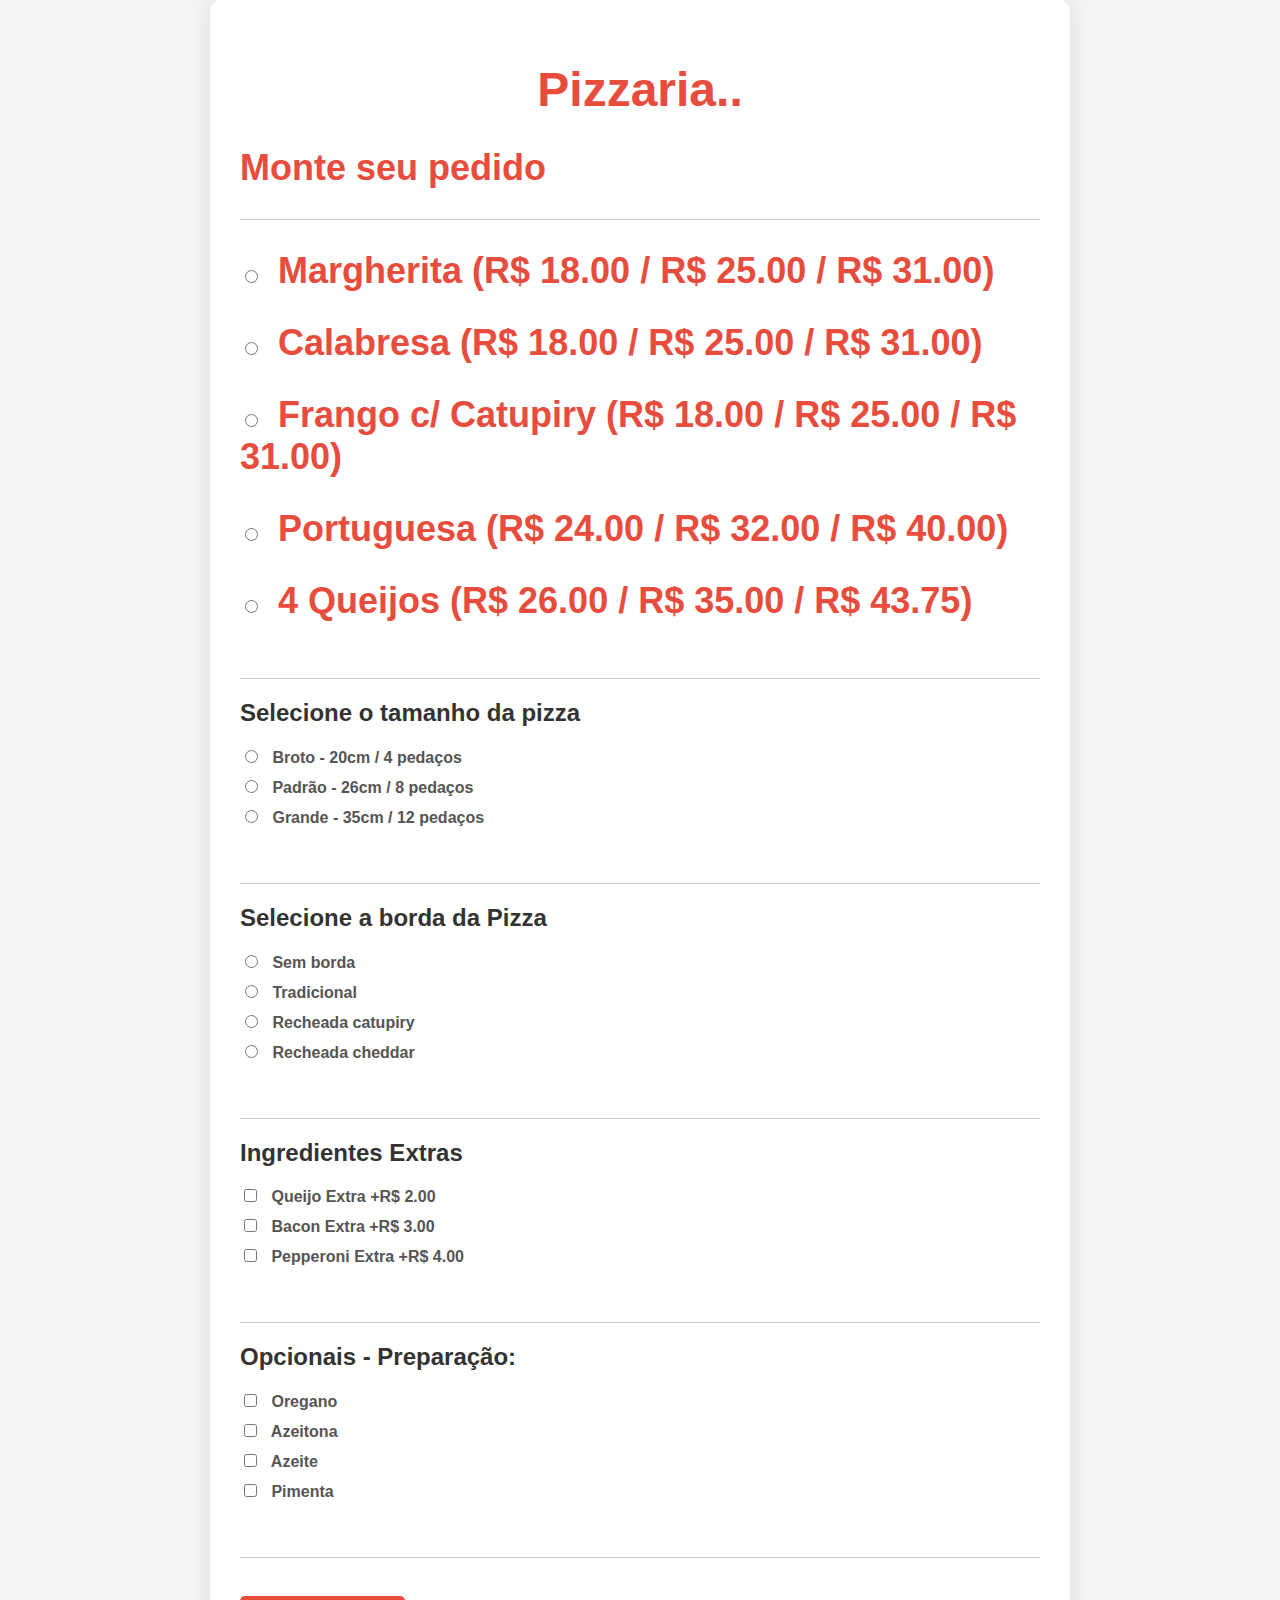
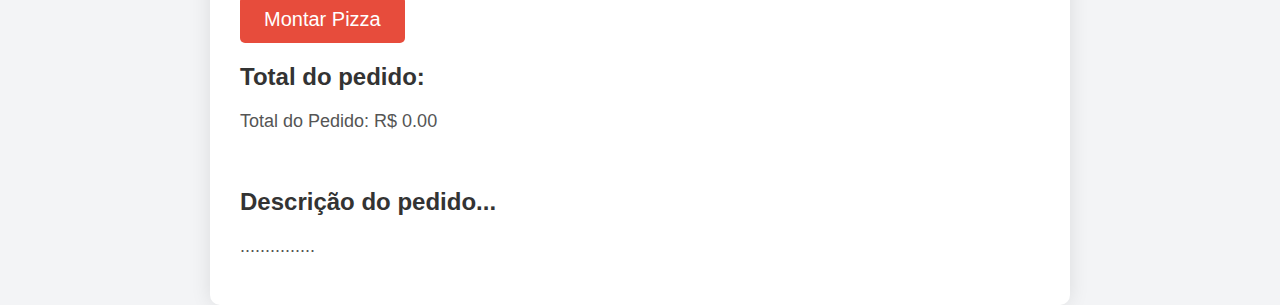
==== index.html @ 5376e757 "applewatch" ====
<!DOCTYPE html>
<html lang="pt-br">
<head>
    <meta charset="UTF-8">
    <meta name="viewport" content="width=device-width, initial-scale=1.0">
    <title>Pizzaria..</title>
    <link rel="stylesheet" type="text/css" href="/styles.css">
</head>
<body>
    <div class="container">
        <h1> Pizzaria..</h1>

        <h2 class="pedido-title"> Monte seu pedido</h2>
        <hr>
        <div class="pedido-title">
            <input type="radio" name="sabor" value="margherits" data-sabor="margherits"> Margherita (R$ 18.00 / R$ 25.00 / R$ 31.00)
        </div>
        <div class="pedido-title">
            <input type="radio" name="sabor" value="calabresa" data-sabor="calabresa"> Calabresa (R$ 18.00 / R$ 25.00 / R$ 31.00)
        </div>
        <div class="pedido-title">
            <input type="radio" name="sabor" value="frango" data-sabor="frango"> Frango c/ Catupiry (R$ 18.00 / R$ 25.00 / R$ 31.00)
        </div>
        <div class="pedido-title">
            <input type="radio" name="sabor" value="portuguesa" data-sabor="portuguesa"> Portuguesa (R$ 24.00 / R$ 32.00 / R$ 40.00)
        </div>
        <div class="pedido-title">
            <input type="radio" name="sabor" value="queijos" data-sabor="queijos"> 4 Queijos (R$ 26.00 / R$ 35.00 / R$ 43.75)
        </div>
        <br><br>
        <hr>

        <h2>Selecione o tamanho da pizza</h2>

        <label>
            <input type="radio" name="tamanho" value="brotinho" data-tamanho="brotinho"> Broto - 20cm / 4 pedaços 
        </label>
        <label>
            <input type="radio" name="tamanho" value="padrao" data-tamanho="padrao"> Padrão - 26cm / 8 pedaços 
        </label>
        <label>
            <input type="radio" name="tamanho" value="grande" data-tamanho="grande"> Grande - 35cm / 12 pedaços 
        </label>
        <br><br>
        <hr>
        <h2> Selecione a borda da Pizza </h2>
        <label><input type="radio" name="borda" value="Sem borda" data-borda="Sem borda"> Sem borda
        </label>
        <label>
            <input type="radio" name="borda" value="Tradicional" data-borda="Tradicional"> Tradicional
        </label>
        <label>
            <input type="radio" name="borda" value="Recheada catupiry" data-borda="Recheada catupiry"> Recheada catupiry
        </label>
        <label>
            <input type="radio" name="borda" value="Recheada cheddar" data-borda="Recheada cheddar"> Recheada cheddar
        </label>
        <br><br>
        <hr>
        <h2> Ingredientes Extras</h2>
        <label>
            <input type="checkbox" name="extra-queijo" data-extra="extra-queijo"> Queijo Extra +R$ 2.00
        </label>
        <label>
            <input type="checkbox" name="extra-bacon" data-extra="extra-bacon"> Bacon Extra +R$ 3.00
        </label>
        <label>
            <input type="checkbox" name="extra-pepperoni" data-extra="extra-pepperoni"> Pepperoni Extra +R$ 4.00
        </label>
        <br><br>
        <hr>
        <h2> Opcionais - Preparação:</h2>
        <label>
            <input type="checkbox" name="opcionais-oregano" data-opcionais="opcionais-oregano"> Oregano
        </label>
        <label>
            <input type="checkbox" name="opcionais-azeitona" data-opcionais="opcionais-azeitona"> Azeitona
        </label>
        <label>
            <input type="checkbox" name="opcionais-azeite" data-opcionais="opcionais-azeite"> Azeite
        </label>
        <label>
            <input type="checkbox" name="opcionais-pimenta" data-opcionais="opcionais-pimenta"> Pimenta
        </label>
        <br><br>
        <hr>
        <button>Montar Pizza</button>
        <h2>Total do pedido:</h2>
        <p id="total-pedido">Total do Pedido: R$ 0.00</p>
        <br>
        <h2>Descrição do pedido...</h2>
        <p id="descricao-pedido">...............</p>
        
        <script src="./appPizzaria.js"></script>

    </div>
</body>
</html>
---- styles.css ----
body {
    font-family: 'Segoe UI', Tahoma, Geneva, Verdana, sans-serif;
    margin: 0;
    padding: 0;
    background-color: #f3f4f6;
}

.container {
    max-width: 800px;
    margin: 0 auto;
    padding: 30px;
    background-color: #ffffff;
    border-radius: 10px;
    box-shadow: 0 0 20px rgba(0, 0, 0, 0.1);
}

.pedido-title {
    font-size: 36px;
    font-weight: bold;
    color: #e74c3c;
    margin-top: 30px;
}

h1 {
    color: #e74c3c;
    text-align: center;
    font-size: 48px;
    margin-bottom: 30px;
}

h2 {
    color: #333;
    font-size: 24px;
}

label {
    display: block;
    margin-top: 10px;
    font-weight: bold;
    color: #555;
}

input[type="radio"],
input[type="checkbox"] {
    margin-right: 10px;
}

button {
    margin-top: 30px;
    padding: 12px 24px;
    background-color: #e74c3c;
    color: #fff;
    border: none;
    border-radius: 5px;
    cursor: pointer;
    transition: background-color 0.3s ease;
    font-size: 20px;
}

button:hover {
    background-color: #c0392b;
}

p {
    margin-top: 10px;
    font-size: 18px;
    color: #555;
}

hr {
    margin-top: 20px;
    border: none;
    border-top: 1px solid #ccc;
}
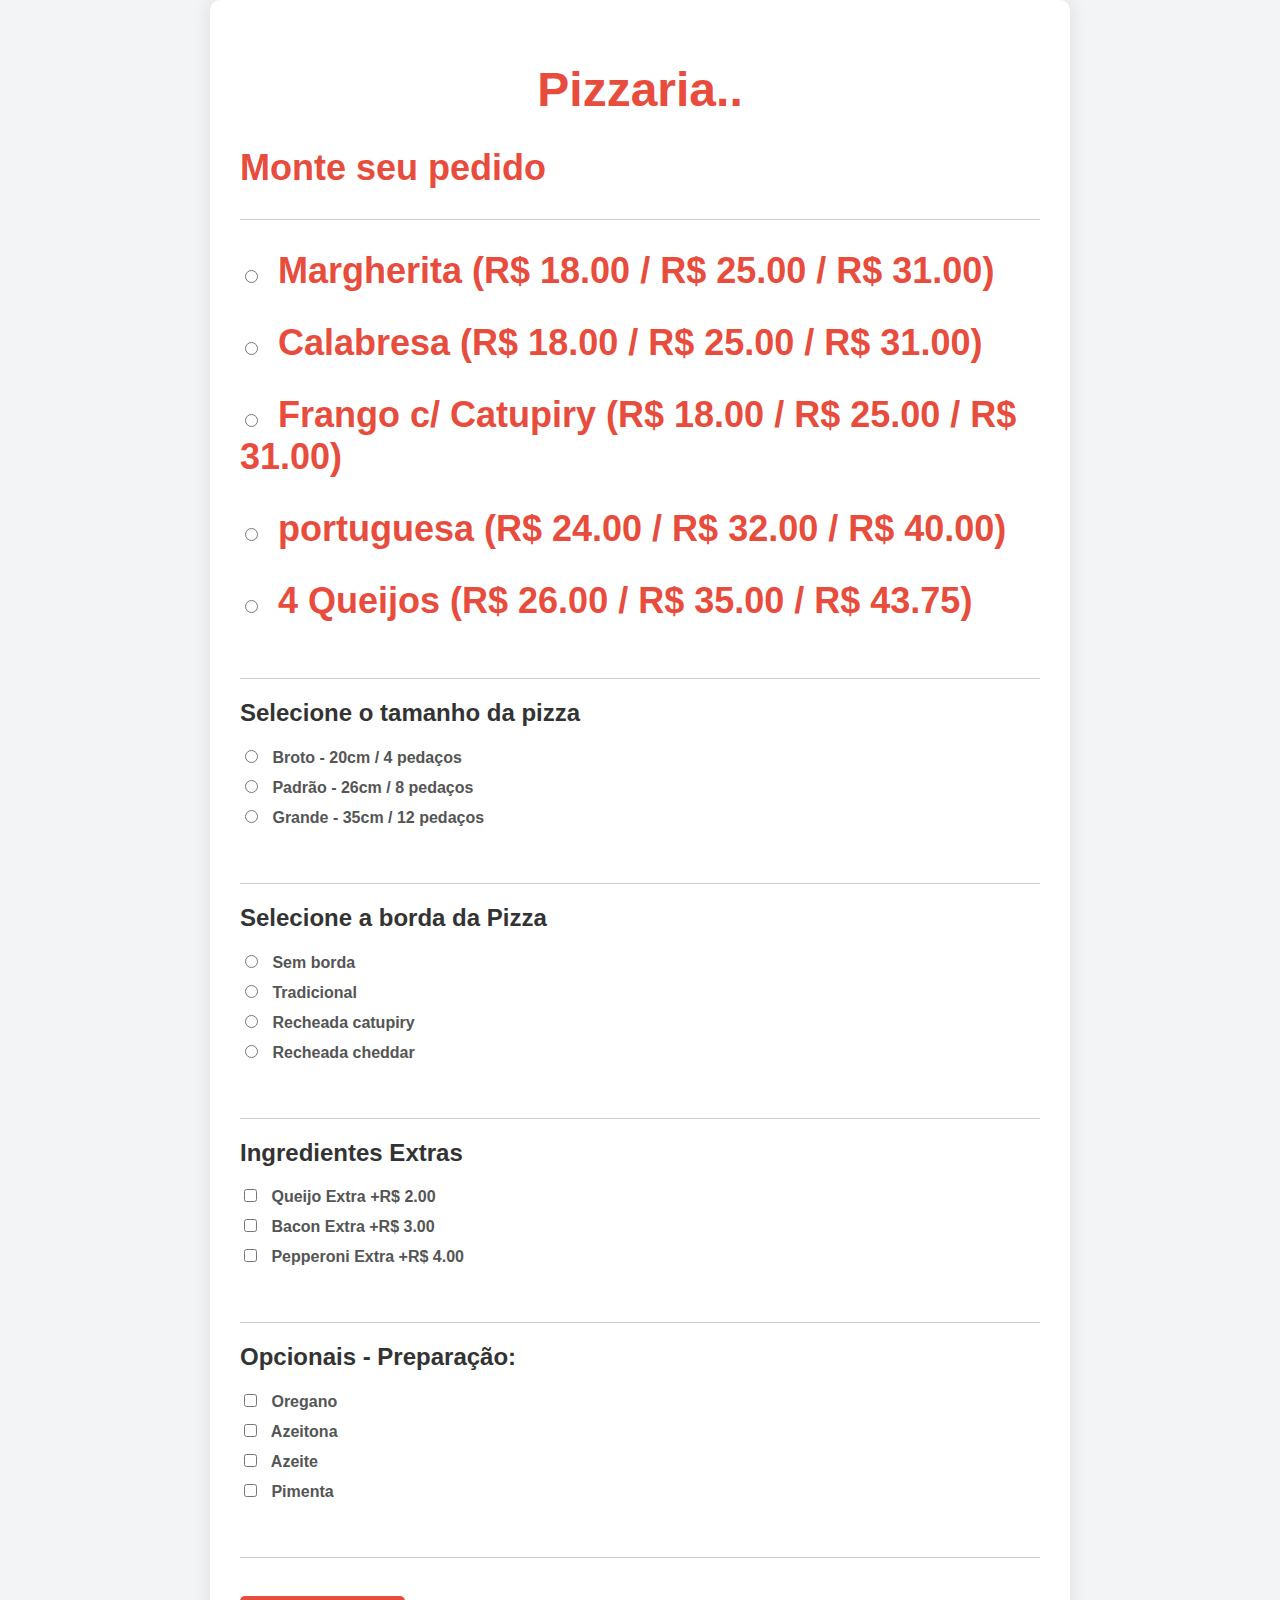
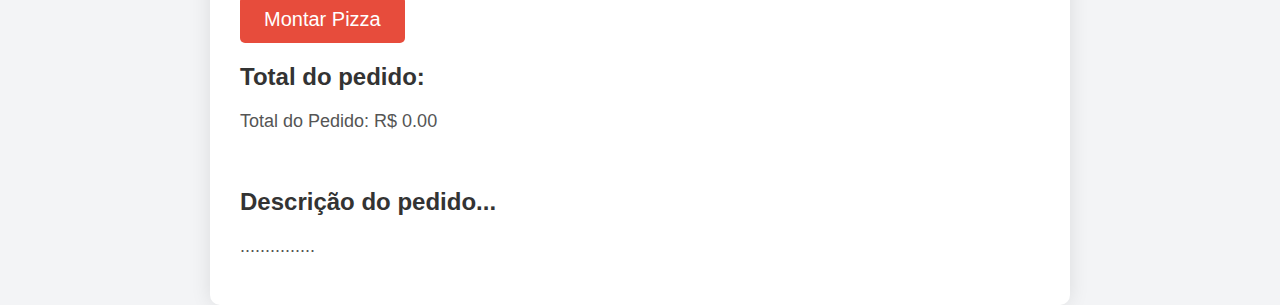
==== commit af7876e6: "fix" ====
--- a/index.html
+++ b/index.html
@@ -1,11 +1,13 @@
 <!DOCTYPE html>
 <html lang="pt-br">
+
 <head>
     <meta charset="UTF-8">
     <meta name="viewport" content="width=device-width, initial-scale=1.0">
     <title>Pizzaria..</title>
     <link rel="stylesheet" type="text/css" href="/styles.css">
 </head>
+
 <body>
     <div class="container">
         <h1> Pizzaria..</h1>
@@ -13,19 +15,24 @@
         <h2 class="pedido-title"> Monte seu pedido</h2>
         <hr>
         <div class="pedido-title">
-            <input type="radio" name="sabor" value="margherits" data-sabor="margherits"> Margherita (R$ 18.00 / R$ 25.00 / R$ 31.00)
+            <input type="radio" name="sabor" value="margherita" data-sabor="margherita"> Margherita (R$ 18.00 / R$ 25.00
+            / R$ 31.00)
         </div>
         <div class="pedido-title">
-            <input type="radio" name="sabor" value="calabresa" data-sabor="calabresa"> Calabresa (R$ 18.00 / R$ 25.00 / R$ 31.00)
+            <input type="radio" name="sabor" value="calabresa" data-sabor="calabresa"> Calabresa (R$ 18.00 / R$ 25.00 /
+            R$ 31.00)
         </div>
         <div class="pedido-title">
-            <input type="radio" name="sabor" value="frango" data-sabor="frango"> Frango c/ Catupiry (R$ 18.00 / R$ 25.00 / R$ 31.00)
+            <input type="radio" name="sabor" value="frango" data-sabor="frango"> Frango c/ Catupiry (R$ 18.00 / R$ 25.00
+            / R$ 31.00)
         </div>
         <div class="pedido-title">
-            <input type="radio" name="sabor" value="portuguesa" data-sabor="portuguesa"> Portuguesa (R$ 24.00 / R$ 32.00 / R$ 40.00)
+            <input type="radio" name="sabor" value="portuguesa" data-sabor="portuguesa"> portuguesa (R$ 24.00 / R$ 32.00
+            / R$ 40.00)
         </div>
         <div class="pedido-title">
-            <input type="radio" name="sabor" value="queijos" data-sabor="queijos"> 4 Queijos (R$ 26.00 / R$ 35.00 / R$ 43.75)
+            <input type="radio" name="sabor" value="queijos" data-sabor="queijos"> 4 Queijos (R$ 26.00 / R$ 35.00 / R$
+            43.75)
         </div>
         <br><br>
         <hr>
@@ -33,30 +40,39 @@
         <h2>Selecione o tamanho da pizza</h2>
 
         <label>
-            <input type="radio" name="tamanho" value="brotinho" data-tamanho="brotinho"> Broto - 20cm / 4 pedaços 
+            <input type="radio" name="tamanho" value="brotinho" data-tamanho="brotinho"> Broto - 20cm / 4 pedaços
         </label>
         <label>
-            <input type="radio" name="tamanho" value="padrao" data-tamanho="padrao"> Padrão - 26cm / 8 pedaços 
+            <input type="radio" name="tamanho" value="padrao" data-tamanho="padrao"> Padrão - 26cm / 8 pedaços
         </label>
         <label>
-            <input type="radio" name="tamanho" value="grande" data-tamanho="grande"> Grande - 35cm / 12 pedaços 
+            <input type="radio" name="tamanho" value="grande" data-tamanho="grande"> Grande - 35cm / 12 pedaços
         </label>
+
         <br><br>
+
         <hr>
+
         <h2> Selecione a borda da Pizza </h2>
         <label><input type="radio" name="borda" value="Sem borda" data-borda="Sem borda"> Sem borda
         </label>
+
         <label>
             <input type="radio" name="borda" value="Tradicional" data-borda="Tradicional"> Tradicional
         </label>
+
         <label>
             <input type="radio" name="borda" value="Recheada catupiry" data-borda="Recheada catupiry"> Recheada catupiry
         </label>
+
         <label>
             <input type="radio" name="borda" value="Recheada cheddar" data-borda="Recheada cheddar"> Recheada cheddar
         </label>
+
         <br><br>
+
         <hr>
+
         <h2> Ingredientes Extras</h2>
         <label>
             <input type="checkbox" name="extra-queijo" data-extra="extra-queijo"> Queijo Extra +R$ 2.00
@@ -90,9 +106,10 @@
         <br>
         <h2>Descrição do pedido...</h2>
         <p id="descricao-pedido">...............</p>
-        
+
         <script src="./appPizzaria.js"></script>
 
     </div>
 </body>
-</html>
+
+</html>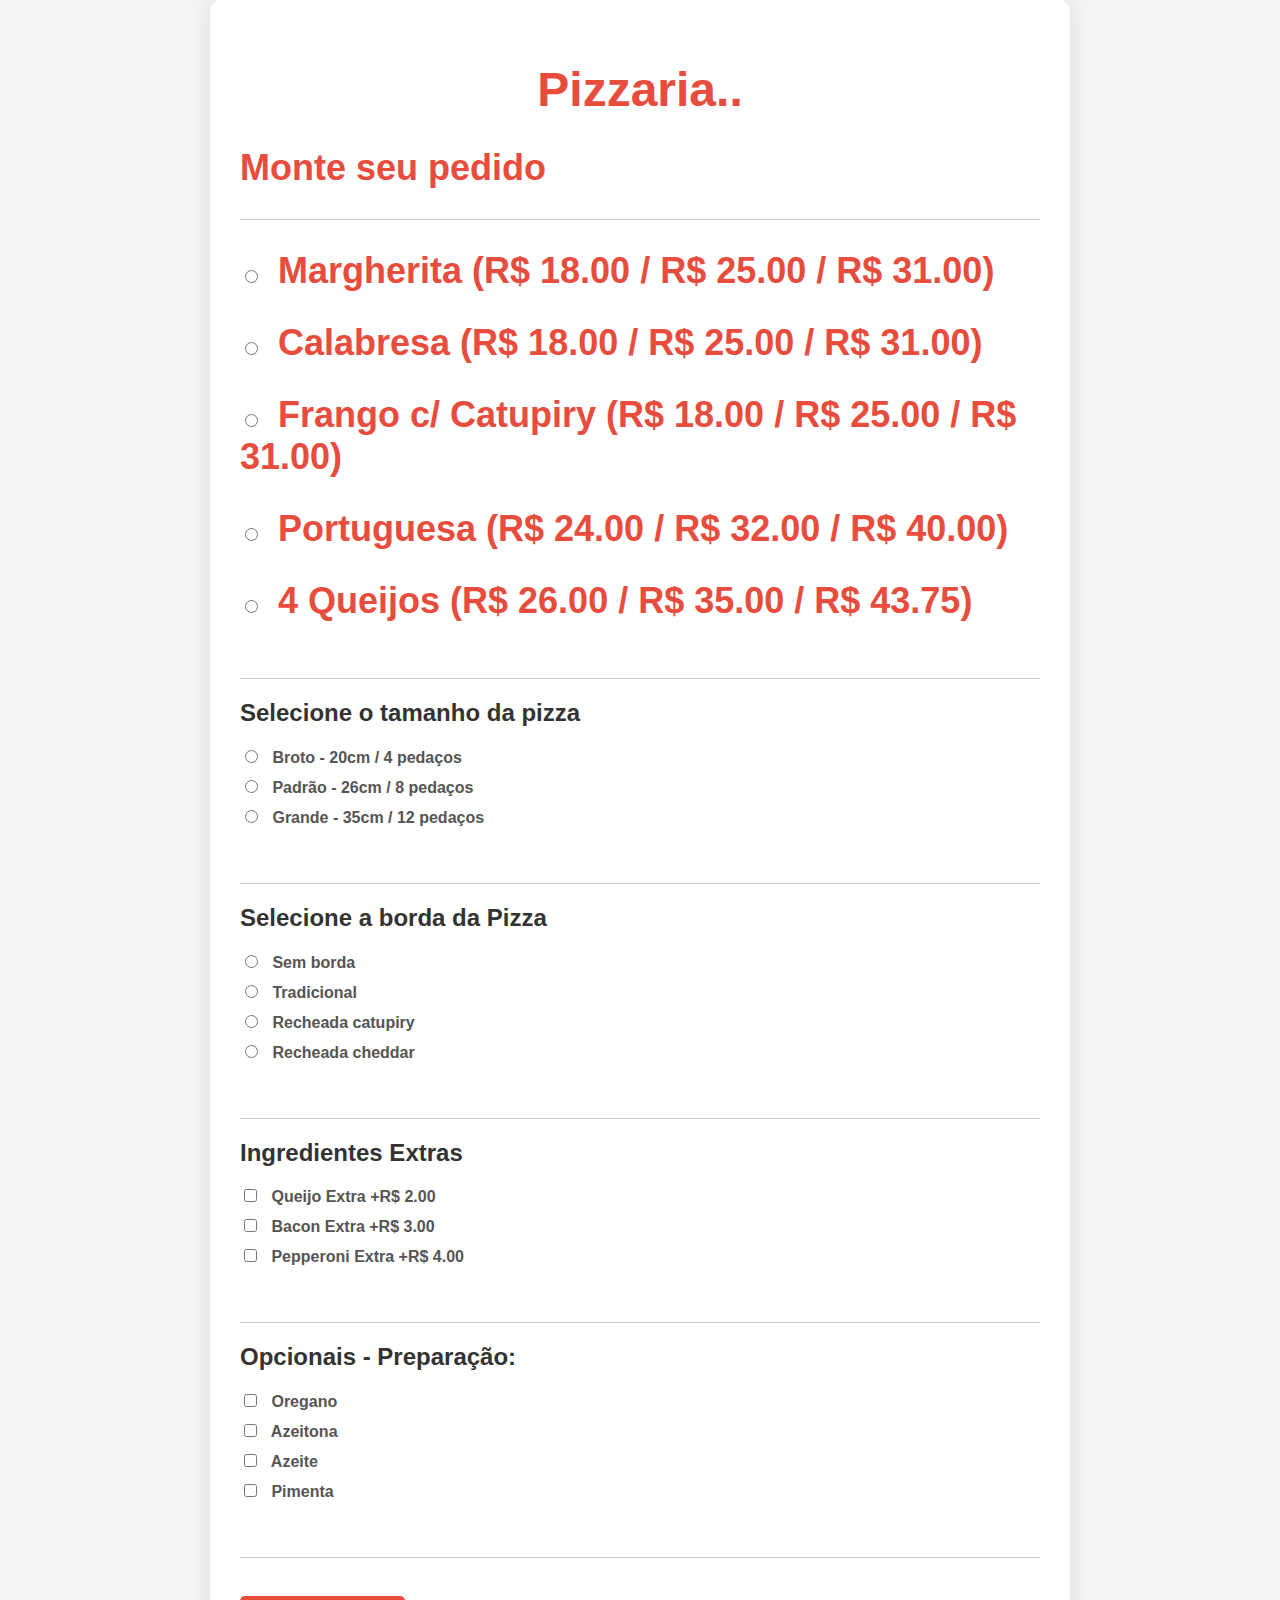
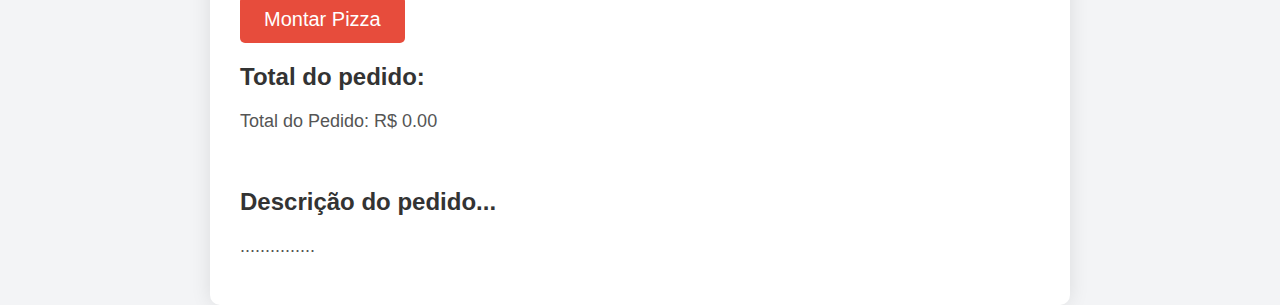
==== commit d2b352f9: "fix" ====
--- a/index.html
+++ b/index.html
@@ -27,7 +27,7 @@
             / R$ 31.00)
         </div>
         <div class="pedido-title">
-            <input type="radio" name="sabor" value="portuguesa" data-sabor="portuguesa"> portuguesa (R$ 24.00 / R$ 32.00
+            <input type="radio" name="sabor" value="portuguesa" data-sabor="portuguesa"> Portuguesa (R$ 24.00 / R$ 32.00
             / R$ 40.00)
         </div>
         <div class="pedido-title">
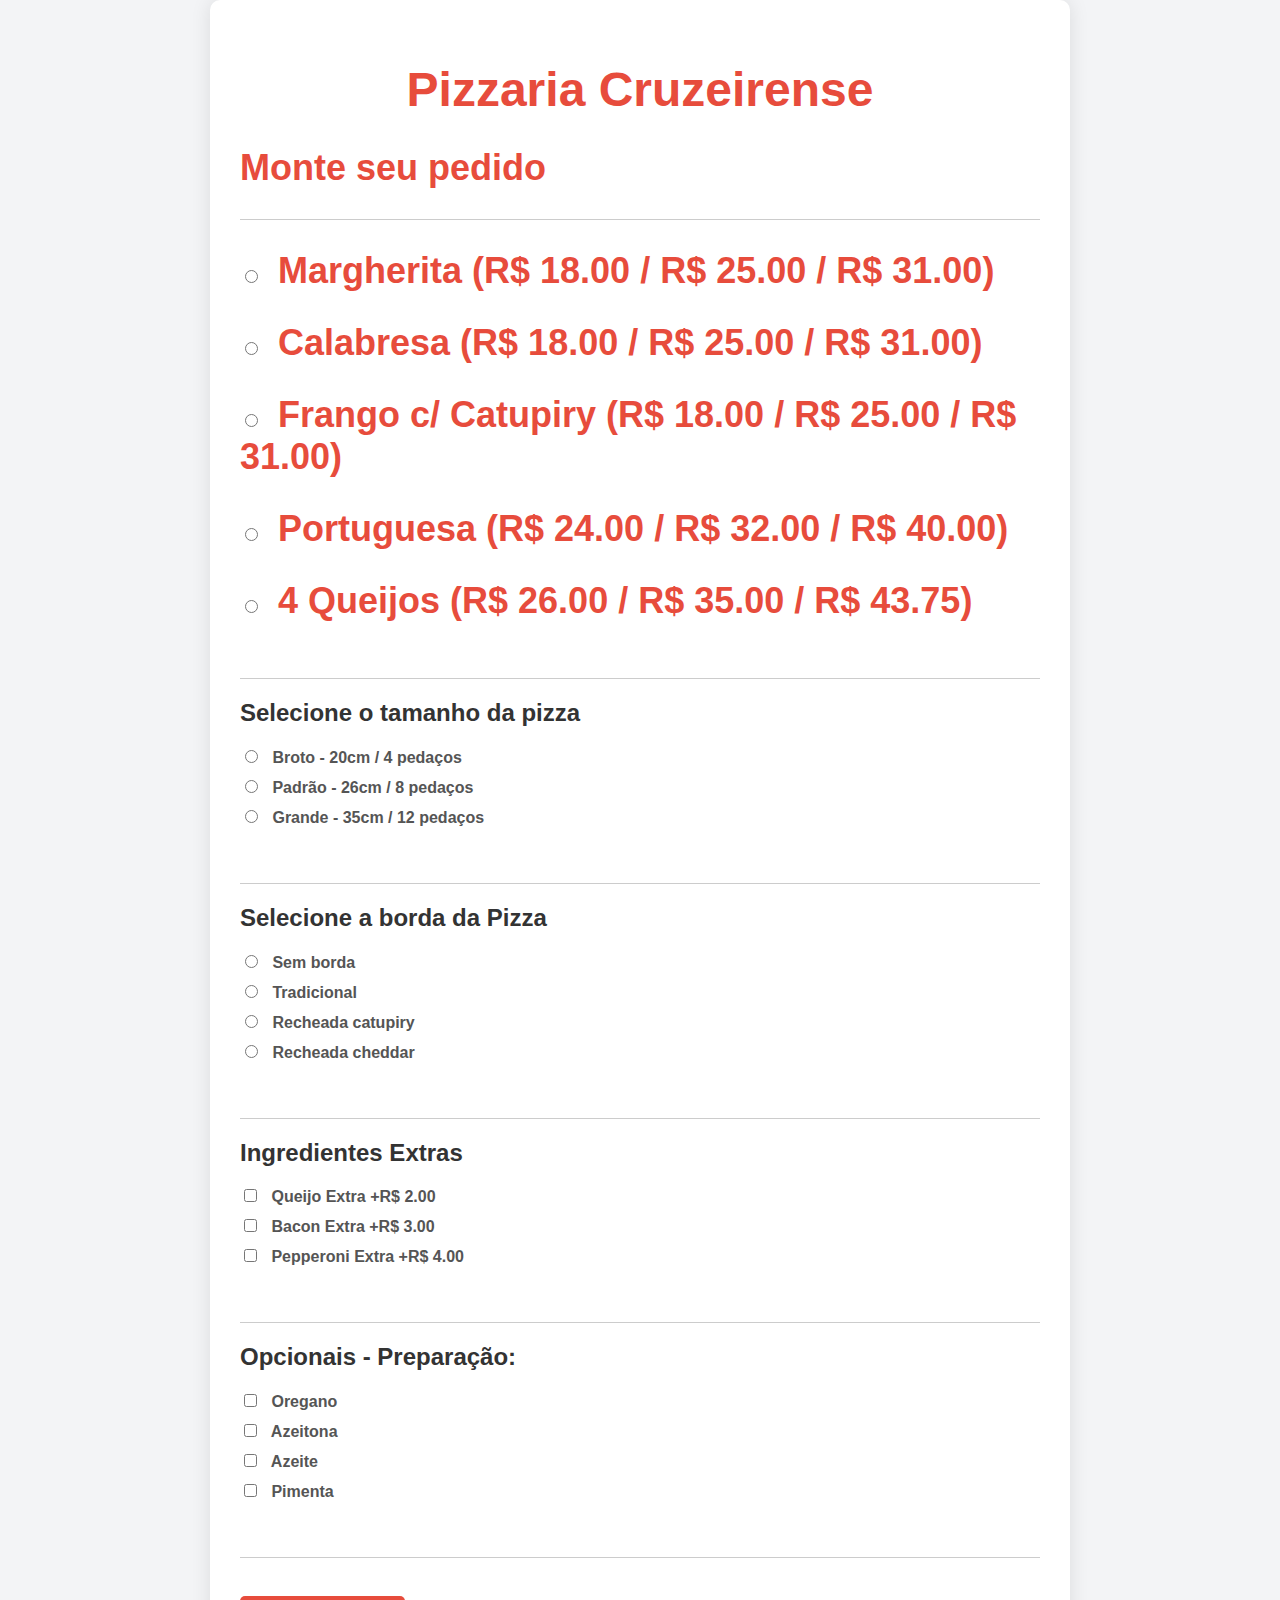
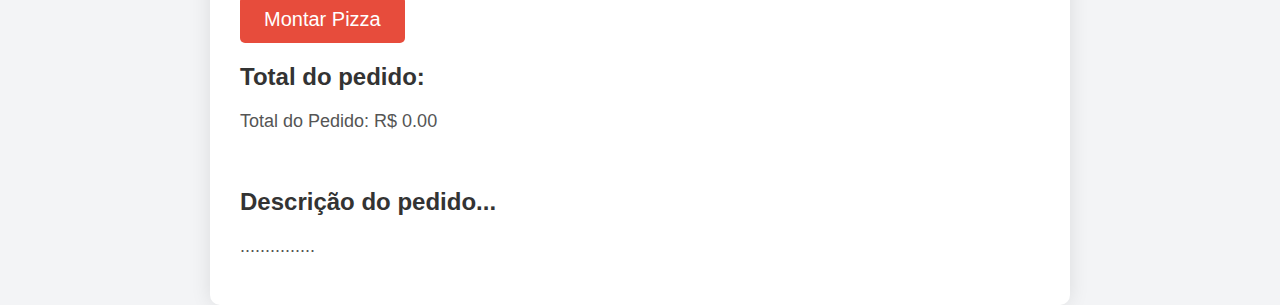
==== commit 4d740006: "ajuste" ====
--- a/index.html
+++ b/index.html
@@ -5,12 +5,12 @@
     <meta charset="UTF-8">
     <meta name="viewport" content="width=device-width, initial-scale=1.0">
     <title>Pizzaria..</title>
-    <link rel="stylesheet" type="text/css" href="/styles.css">
+    <link rel="stylesheet" type="text/css" href="./styles.css">
 </head>
 
 <body>
     <div class="container">
-        <h1> Pizzaria..</h1>
+        <h1> Pizzaria Cruzeirense</h1>
 
         <h2 class="pedido-title"> Monte seu pedido</h2>
         <hr>
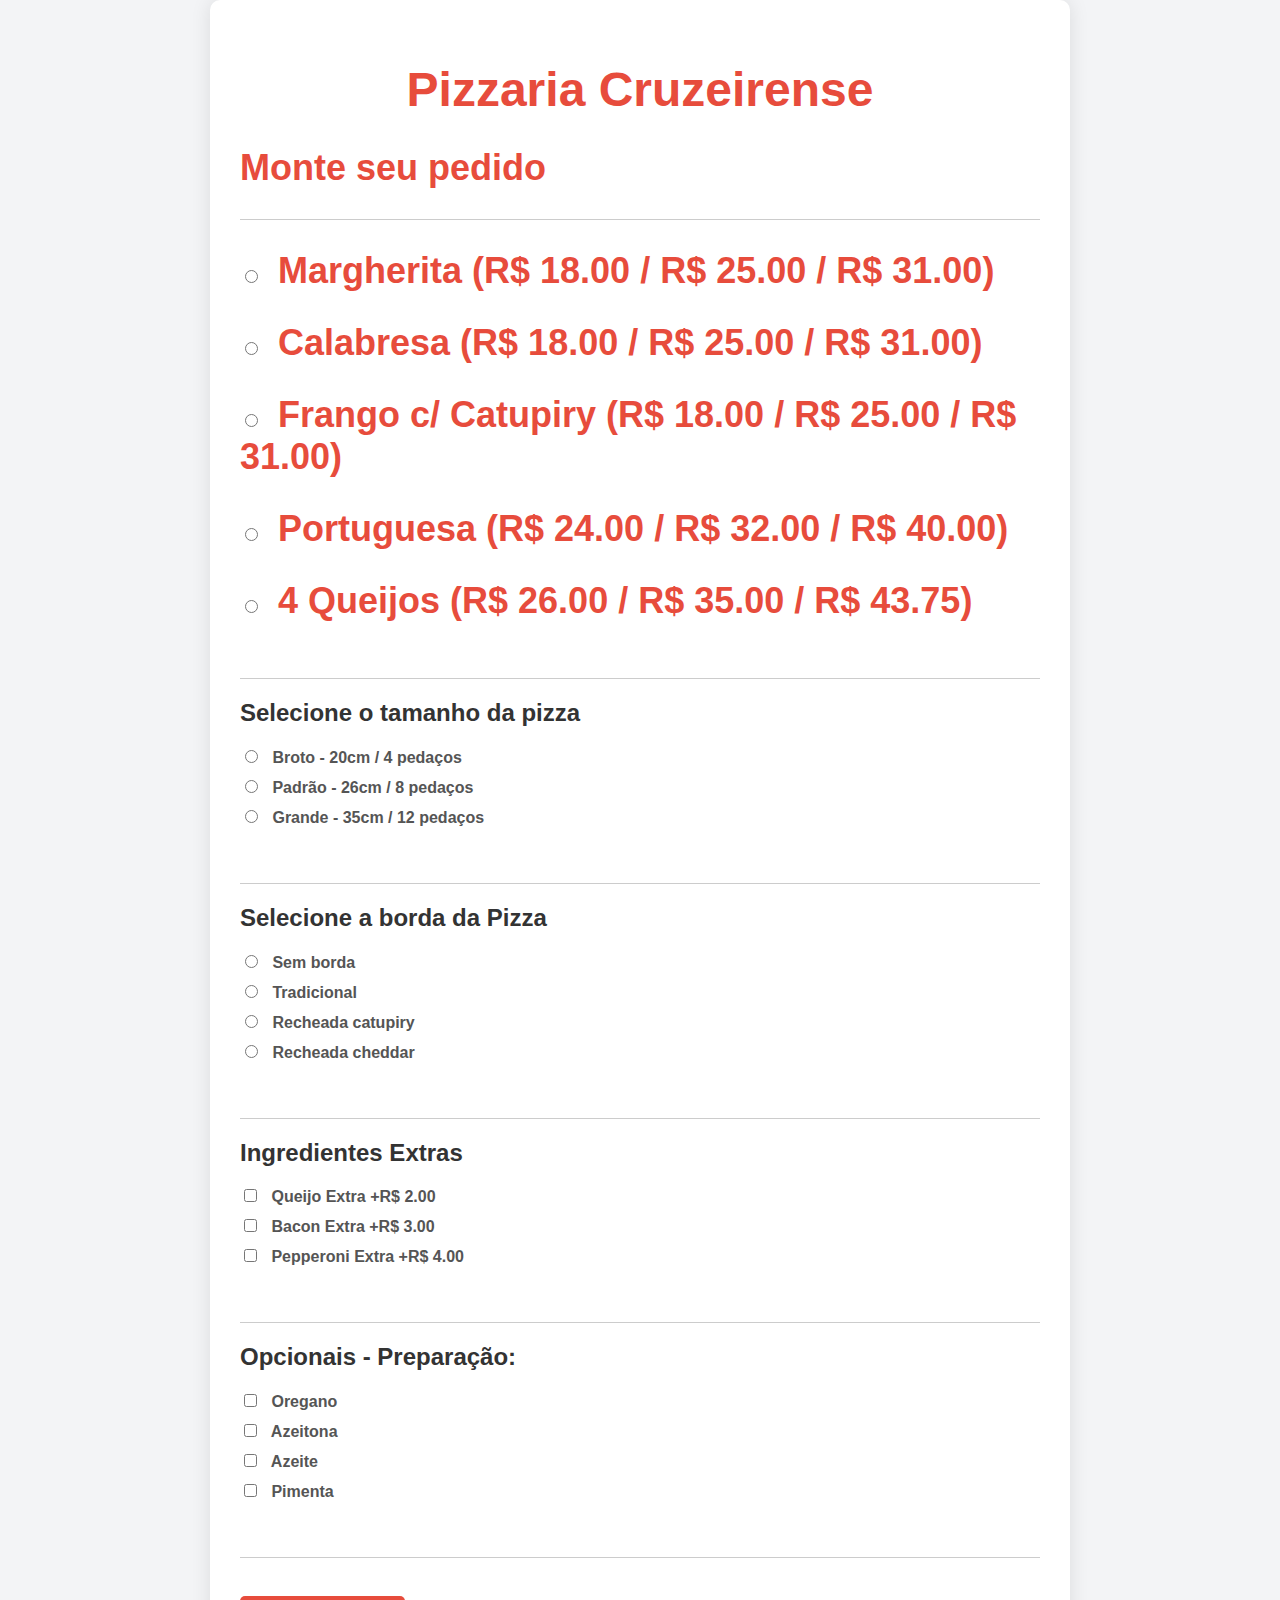
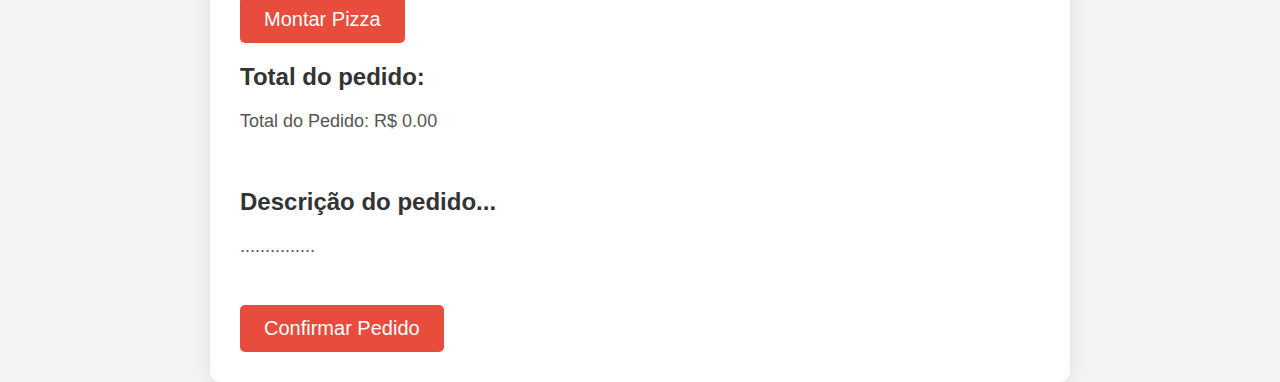
==== commit eec734a8: "Ajuste" ====
--- a/index.html
+++ b/index.html
@@ -107,6 +107,15 @@
         <h2>Descrição do pedido...</h2>
         <p id="descricao-pedido">...............</p>
 
+        <div class="button-container">
+            <button class="button" onclick="confirmarPedido()">Confirmar Pedido</button>
+        </div>
+        <script>
+            function confirmarPedido() {
+                alert("Pedido confirmado!");
+            }
+        </script>
+
         <script src="./appPizzaria.js"></script>
 
     </div>
